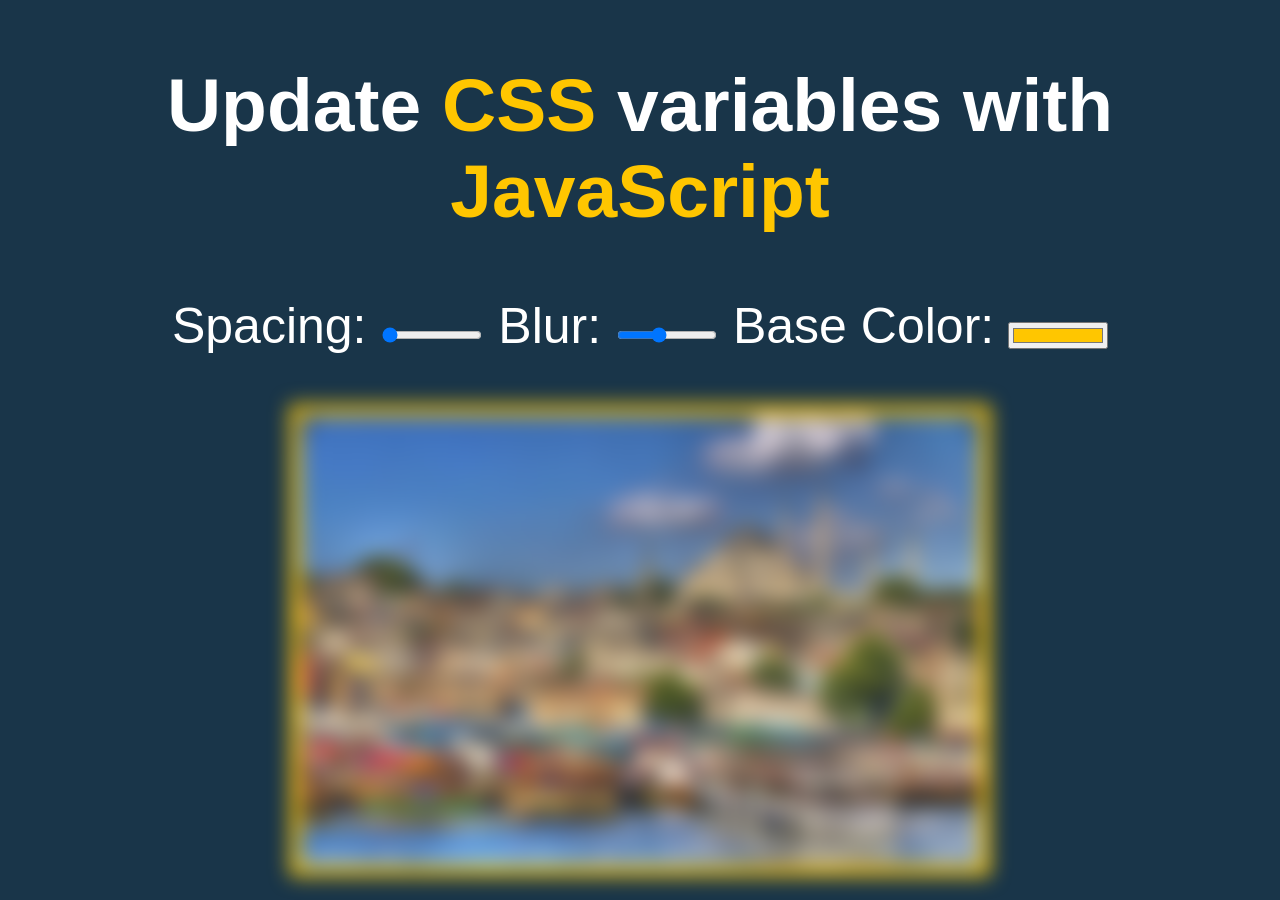
==== 03-CSS-variables/index.html @ 55b4ddad "Project 3: Update CSS variables via JavaScript" ====
<!DOCTYPE html>
<html lang="en">
<head>
    <meta charset="UTF-8">
    <meta name="viewport" content="width=device-width, initial-scale=1.0">
    <title>Update the Values</title>
    <link rel="stylesheet" href="style.css">
    <script src="script.js" defer></script>
</head>
<body>
    <h2>Update <span class="h1">CSS</span> variables with <span class="h1">JavaScript</span></h2>
    <div class="controls">
        <label for="spacing">Spacing:</label>
        <input type="range" name="spacing" min="10" max="200" value="10" data-sizing="px">

        <label for="blur">Blur: </label>
        <input type="range" name="blur" min="0" max="25" value="10" data-sizing="px">

        <label for="base">Base Color: </label>
        <input type="color" name="base" value="#ffc600">
    </div>

    <img src="images.jfif" alt="images">
</body>
</html>
---- 03-CSS-variables/style.css ----
:root{
    --spacing: 10px;
    --base:#ffc600;
    --blur: 10px
}


body{
    text-align: center;
}

body{
    background: #193549;
    color: white;
    font-family: sans-serif;
    font-weight: 100;
    font-size: 50px;
}

.controls{
    margin-bottom: 50px;
}

img{
    padding: var(--spacing);
    background-color: var(--base);
    filter: blur(var(--blur));
}

.h1{
    color: var(--base);
}

input{
    width: 100px;
}

a{
    text-decoration: none;
}
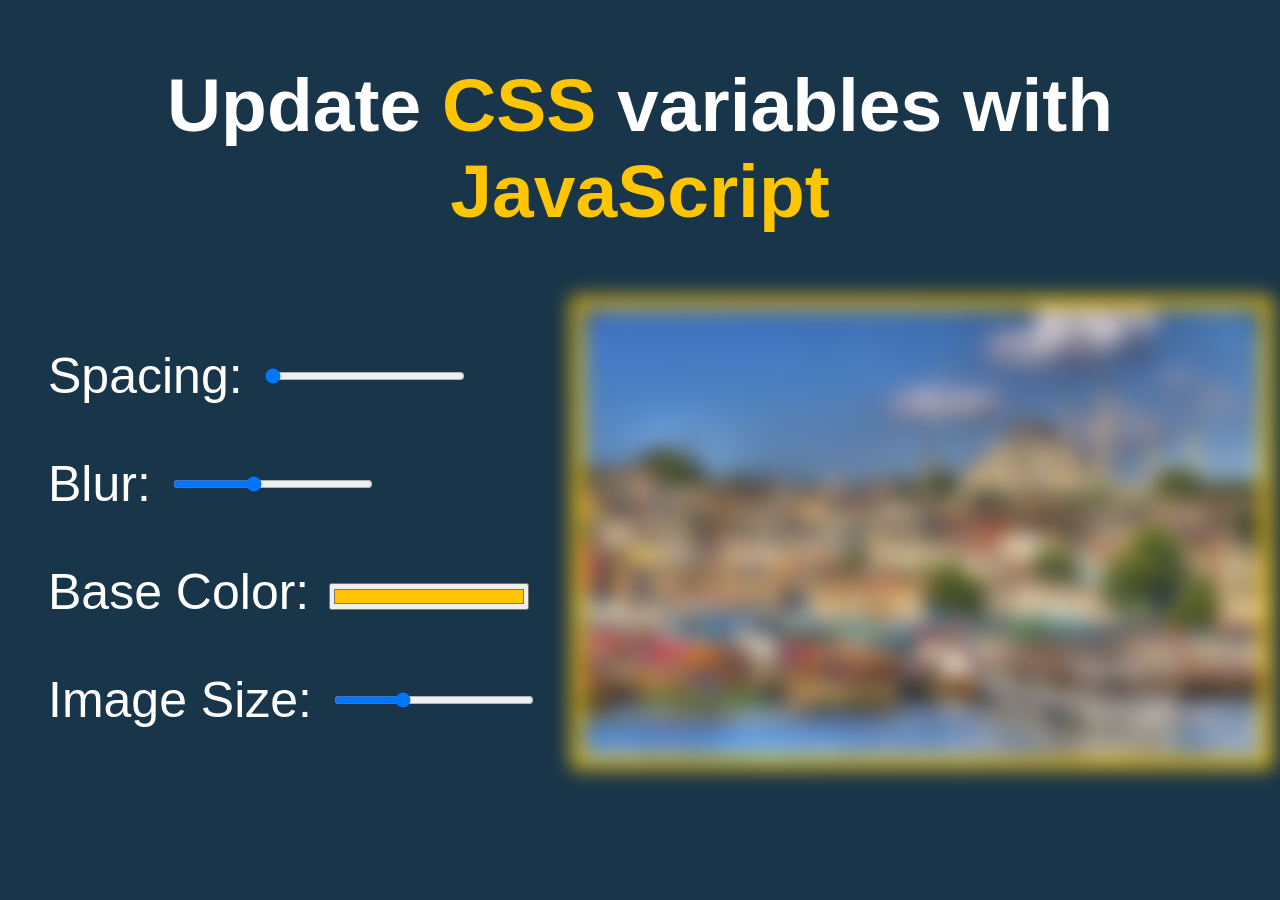
==== commit 20e0904f: "Project 3: Added extra functionality of image resizing" ====
--- a/03-CSS-variables/index.html
+++ b/03-CSS-variables/index.html
@@ -1,25 +1,65 @@
-<!DOCTYPE html>
+<!doctype html>
 <html lang="en">
-<head>
-    <meta charset="UTF-8">
-    <meta name="viewport" content="width=device-width, initial-scale=1.0">
+  <head>
+    <meta charset="UTF-8" />
+    <meta name="viewport" content="width=device-width, initial-scale=1.0" />
     <title>Update the Values</title>
-    <link rel="stylesheet" href="style.css">
+    <link rel="stylesheet" href="style.css" />
     <script src="script.js" defer></script>
-</head>
-<body>
-    <h2>Update <span class="h1">CSS</span> variables with <span class="h1">JavaScript</span></h2>
-    <div class="controls">
-        <label for="spacing">Spacing:</label>
-        <input type="range" name="spacing" min="10" max="200" value="10" data-sizing="px">
+  </head>
+  <body>
+    <h2>
+      Update <span class="h1">CSS</span> variables with
+      <span class="h1">JavaScript</span>
+    </h2>
+    <div class="container">
+      <div class="controls">
+        <div class="input">
+          <label for="spacing">Spacing:</label>
+          <input
+            type="range"
+            name="spacing"
+            min="10"
+            max="200"
+            value="10"
+            data-sizing="px"
+          />
+        </div>
 
-        <label for="blur">Blur: </label>
-        <input type="range" name="blur" min="0" max="25" value="10" data-sizing="px">
+        <div class="input">
+          <label for="blur">Blur: </label>
+          <input
+            type="range"
+            name="blur"
+            min="0"
+            max="25"
+            value="10"
+            data-sizing="px"
+          />
+        </div>
 
-        <label for="base">Base Color: </label>
-        <input type="color" name="base" value="#ffc600">
+        <div class="input">
+          <label for="base">Base Color: </label>
+          <input type="color" name="base" value="#ffc600" id="color" />
+        </div>
+
+        <div class="input">
+          <label for="size">Image Size: </label>
+          <input
+            type="range"
+            name="size"
+            min="200"
+            max="800"
+            value="400"
+            data-sizing="px"
+            id="image-range"
+          />
+        </div>
+      </div>
+
+      <div class="image">
+        <img src="images.jfif" alt="images" id="image" />
+      </div>
     </div>
-
-    <img src="images.jfif" alt="images">
-</body>
-</html>+  </body>
+</html>
--- a/03-CSS-variables/style.css
+++ b/03-CSS-variables/style.css
@@ -1,7 +1,8 @@
 :root{
     --spacing: 10px;
     --base:#ffc600;
-    --blur: 10px
+    --blur: 10px;
+    --image-size: 400px;
 }
 
 
@@ -21,20 +22,42 @@
     margin-bottom: 50px;
 }
 
+.input{
+    display: flex;
+    margin-top: 50px;
+    margin-left: 40px;
+    gap: 20px;
+}
 img{
     padding: var(--spacing);
     background-color: var(--base);
     filter: blur(var(--blur));
 }
 
+
 .h1{
     color: var(--base);
 }
 
 input{
-    width: 100px;
+    width: 200px;
 }
 
 a{
     text-decoration: none;
+}
+
+label{
+    color: white;
+    display: block;
+}
+
+.container{
+    display: flex;
+    justify-content: space-between;
+
+}
+
+#color{
+    margin-top: 20px;
 }
